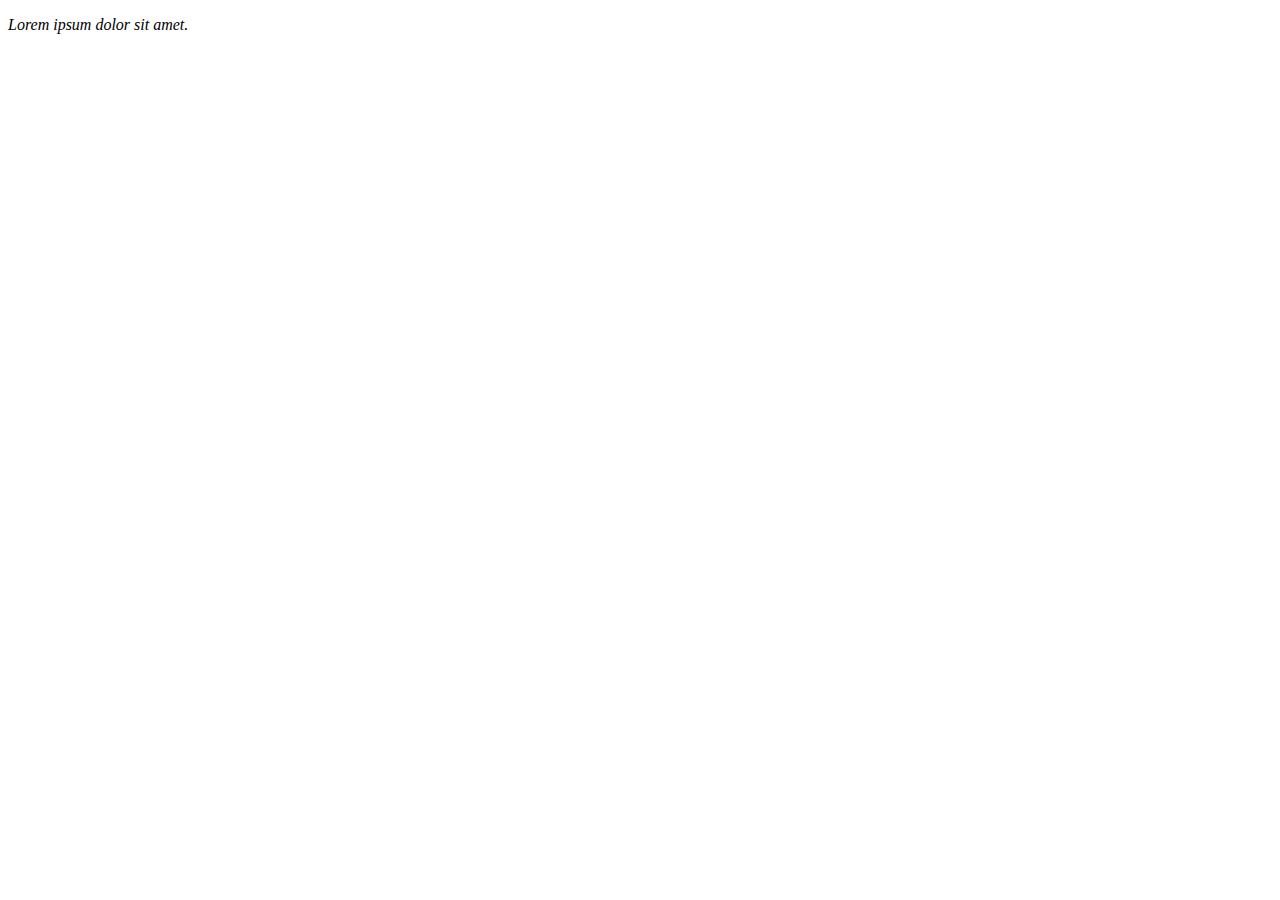
==== index.html @ 15857299 "update_html" ====
<!DOCTYPE html>
<html lang="en">
<head>
    <meta charset="UTF-8">
    <meta http-equiv="X-UA-Compatible" content="IE=edge">
    <meta name="viewport" content="width=device-width, initial-scale=1.0">
    <title>hw-2</title>
    <link rel="stylesheet" href="styles.css">
</head>
<body>
    <p class="a1">Lorem ipsum dolor sit amet.</p>
</body>
</html>
---- styles.css ----
.a1 {
    font-style: italic;
}
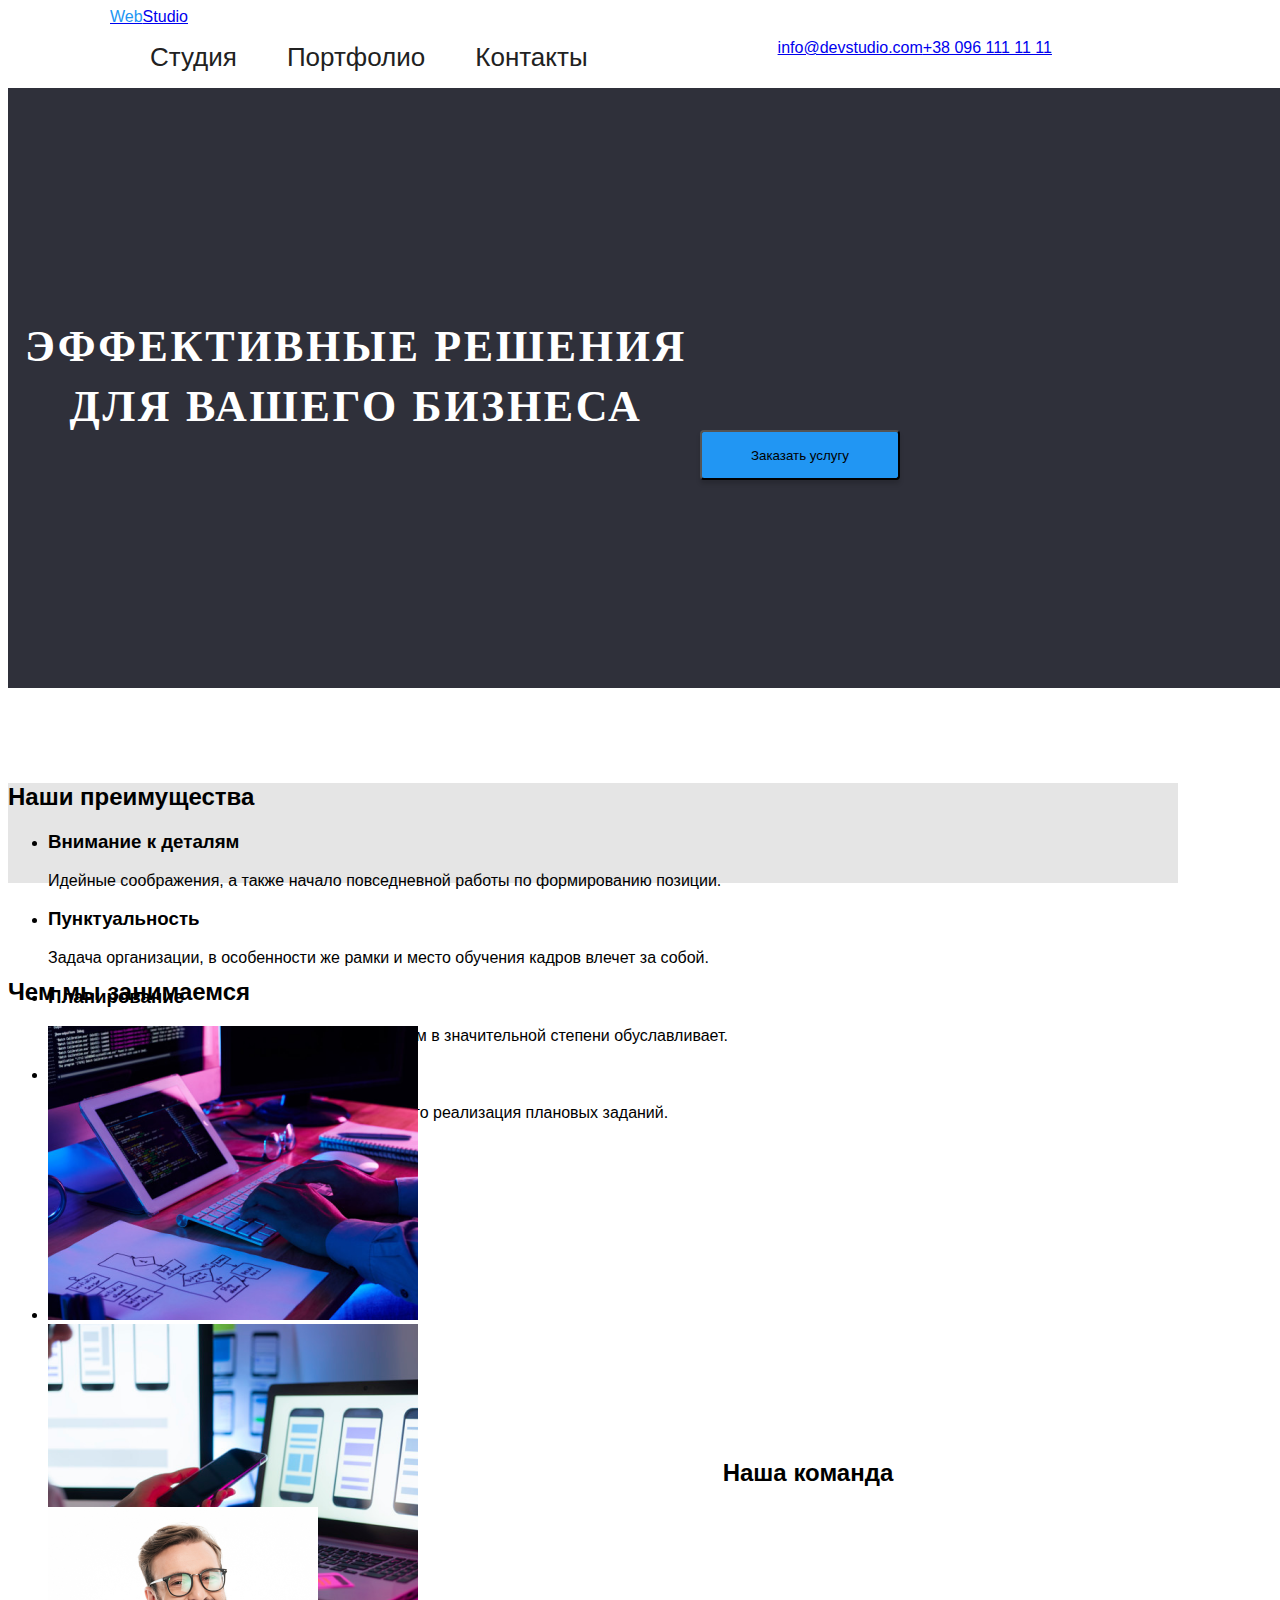
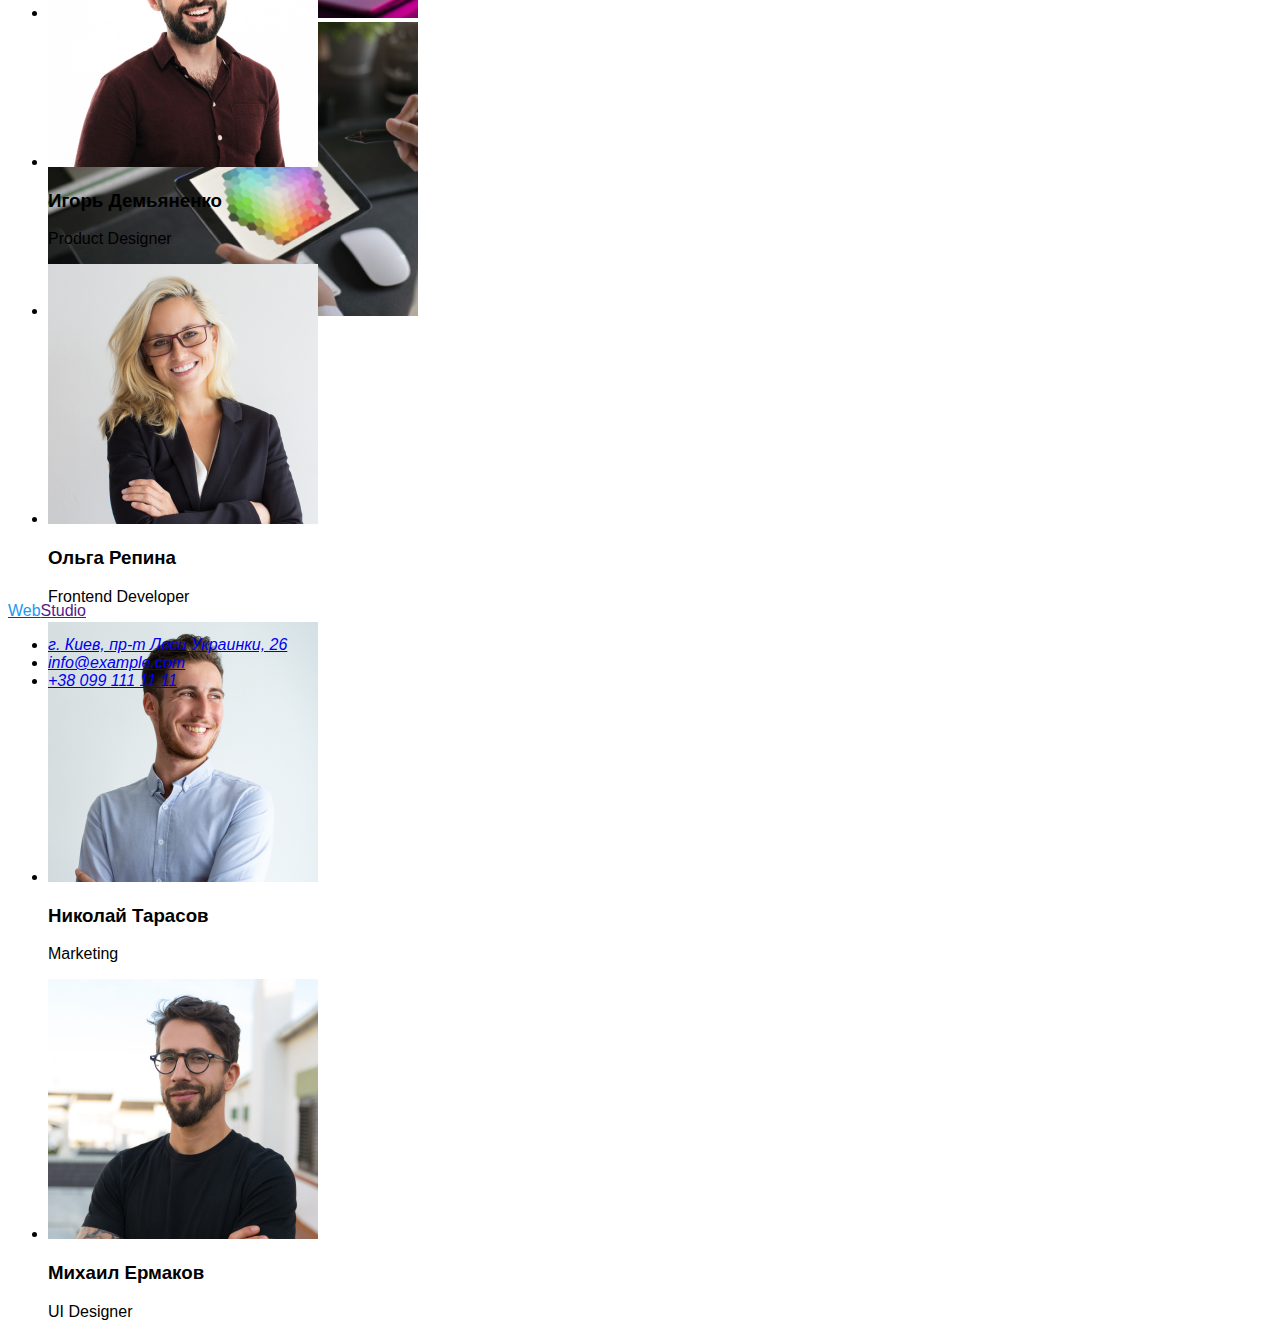
==== commit e1f115d1: "update index html" ====
--- a/index.html
+++ b/index.html
@@ -8,6 +8,101 @@
     <link rel="stylesheet" href="styles.css">
 </head>
 <body>
-    <p class="a1">Lorem ipsum dolor sit amet.</p>
+    <div class="list wrapper">
+        <header class="header">         <!--header-->
+            <nav class="navigation">
+                <a href="/"><span class="logo">Web</span>Studio</a>
+                <ul class="list navigation-list">
+                    <li class="navigation-item"></li>
+                    <a href="" class="navigation-link">Студия</a>
+                    </li>
+                    <li class="navigation-item"></li>
+                    <a href="" class="navigation-link">Портфолио</a>
+                    </li>
+                    <li class="navigation-item"></li>
+                    <a href="" class="navigation-link">Контакты</a>
+                    </li>
+                </ul>
+            </nav>
+            <ul class="list social">
+                <li><a href="info@devstudio.com" class="mailto">info@devstudio.com</a></li>
+                <li><a href="+380961111111" class="tel">+38 096 111 11 11</a></li>
+            </ul>
+        </header>
+    </div>
+   
+    <!--main-->
+    <main>
+        <section class="service">  <!--service-->
+            <h1 class="service-list">Эффективные решения для вашего бизнеса</h1>
+            <button class="btn-list" type="button">Заказать услугу</button>
+        </section>
+        <section class="advantage">      <!--advantage-->
+            <h2>Наши преимущества</h2>
+            <ul>
+                <li>
+                    <h3>Внимание к деталям</h3>
+                    <p>Идейные соображения, а также начало повседневной работы по формированию позиции.</p>
+                </li>
+                <li>
+                    <h3>Пунктуальность</h3>
+                    <p>Задача организации, в особенности же рамки и место обучения кадров влечет за собой.</p>
+                </li>
+                <li>
+                    <h3>Планирование</h3>
+                    <p>Равным образом консультация с широким активом в значительной степени обуславливает.</p>
+                </li>
+                <li>
+                    <h3>Современные технологии</h3>
+                    <p>Значимость этих проблем настолько очевидна, что реализация плановых заданий.</p>
+                </li>
+            </ul>
+        </section>
+        <section class="work">    <!--work-->
+            <h2>Чем мы занимаемся</h2>
+            <ul>
+                <li><img src="img/img-1.png" width="370" alt="работа за ноутбуком"></a></li>
+                <li><img src="img/img-2.png" width="370" alt="работа за телефоном"></a></li>
+                <li><img src="img/img-3.png" width="370" alt="работа за планшетом"></a></li>
+            </ul>
+    
+        </section>     <!--Team-->
+        <section class="team">
+            <h2 class="team-text">Наша команда</h2>
+            <ul>
+                <li><img src="img/img-t1.jpg" width="270" alt="Игорь Демьяненко">
+                    <h3>Игорь Демьяненко</h3>
+                    <p>Product Designer</p>
+                </li>
+    
+                <li><img src="img/img-t2.jpg" width="270" alt="Ольга Репина">
+                    <h3>Ольга Репина</h3>
+                    <p>Frontend Developer</p>
+                </li>
+    
+                <li><img src="img/img-t3.jpg" width="270" alt="Николай Тарасов">
+                    <h3>Николай Тарасов</h3>
+                    <p>Marketing</p>
+                </li>
+    
+                <li><img src="img/img-t4.jpg" width="270" alt="Михаил Ермаков">
+                    <h3>Михаил Ермаков</h3>
+                    <p>UI Designer</p>
+                </li>
+            </ul>
+    
+        </section>
+    </main>
+    <!--footer-->
+    <footer class="footer">
+        <a href=""><span class="logo">Web</span>Studio</a>
+        <address>
+            <ul class="navigatoin-list">
+                <li><a href="https://goo.gl/maps/PXL627FCMpNn1jsP7" target="_blank">г. Киев, пр-т Леси Украинки, 26</a></li>
+                <li><a href="info@example.com" class="mailto">info@example.com</a></li>
+                <li><a href="+380991111111" class="tel">+38 099 111 11 11</a></li>
+            </ul>
+        </address>
+    </footer>
 </body>
 </html>--- a/styles.css
+++ b/styles.css
@@ -1,3 +1,118 @@
-.a1 {
-    font-style: italic;
+* {
+        box-sizing: border-box;
+}
+
+/*:root {
+        --main-light: #fff;
+        --main-dark: #212121;
+        --secondary-color: #2F303A;
+}  */
+
+body {
+        font-family: 'Roboto', sans-serif ;
+}
+
+.wrapper {
+background-color: #fff;
+}
+
+     /*   -header- */
+.header {
+     width: 1260px;
+     margin: 0 auto;
+     height: 80px;
+     padding: 25px 25px 25px 100px;
+     display: flex;
+     align-items: center;
+}
+
+.list {
+list-style: none;
+display: flex;
+}
+        
+.navigation {
+        margin-right: 100px;
+}
+
+.navigation-link {
+        color: #212121;
+        text-decoration: none;
+        font-size: 26px;
+        margin-right: 50px;
+}
+
+.logo {
+        color: #2196F3;
+}
+
+.social {
+margin-right: 50px;
+}
+
+        /*  -main-
+                 -service- */
+.service {
+width: 1600px;
+height: 600px;
+background: #2F303A;
+margin-bottom: 95px;
+}
+
+.service-list {
+        width: 696px;
+        height: 120px;
+        position: absolute;
+        font-family: 'Roboto';
+        font-weight: 900;
+        font-size: 44px;
+        line-height: 60px;
+        text-align: center;
+        letter-spacing: 0.06em;
+        text-transform: uppercase;
+        color: #FFFFFF;
+        padding-top: 200px;
+        margin-bottom: 30px;
+}
+
+.btn-list {
+        position: absolute;
+        width: 200px;
+        height: 50px;
+        left: 700px;
+        top: 430px;
+        background: #2196F3;
+        box-shadow: 0px 4px 4px rgba(0, 0, 0, 0.15);
+        border-radius: 4px;
+}
+            /*    -advantage- */
+.advantage {
+        width: 1170px;
+        height: 100px;
+        background: #E5E5E5;
+        
+        margin-bottom: 95px;
+}
+             /*   -work- */
+.work {
+        Width: 1170px;
+        Height: 386px;
+        margin-bottom: 95px;
+}
+            /*    -Team- */
+.team {
+        Width: 1600px;
+        Height: 648px;
+        margin-bottom: 95px;
+}
+
+.team-text {
+        text-align: center;
+}
+                    
+             /*   -footer- */
+.footer {
+        Width: 1600px;
+        Height: 252px;
+        
 }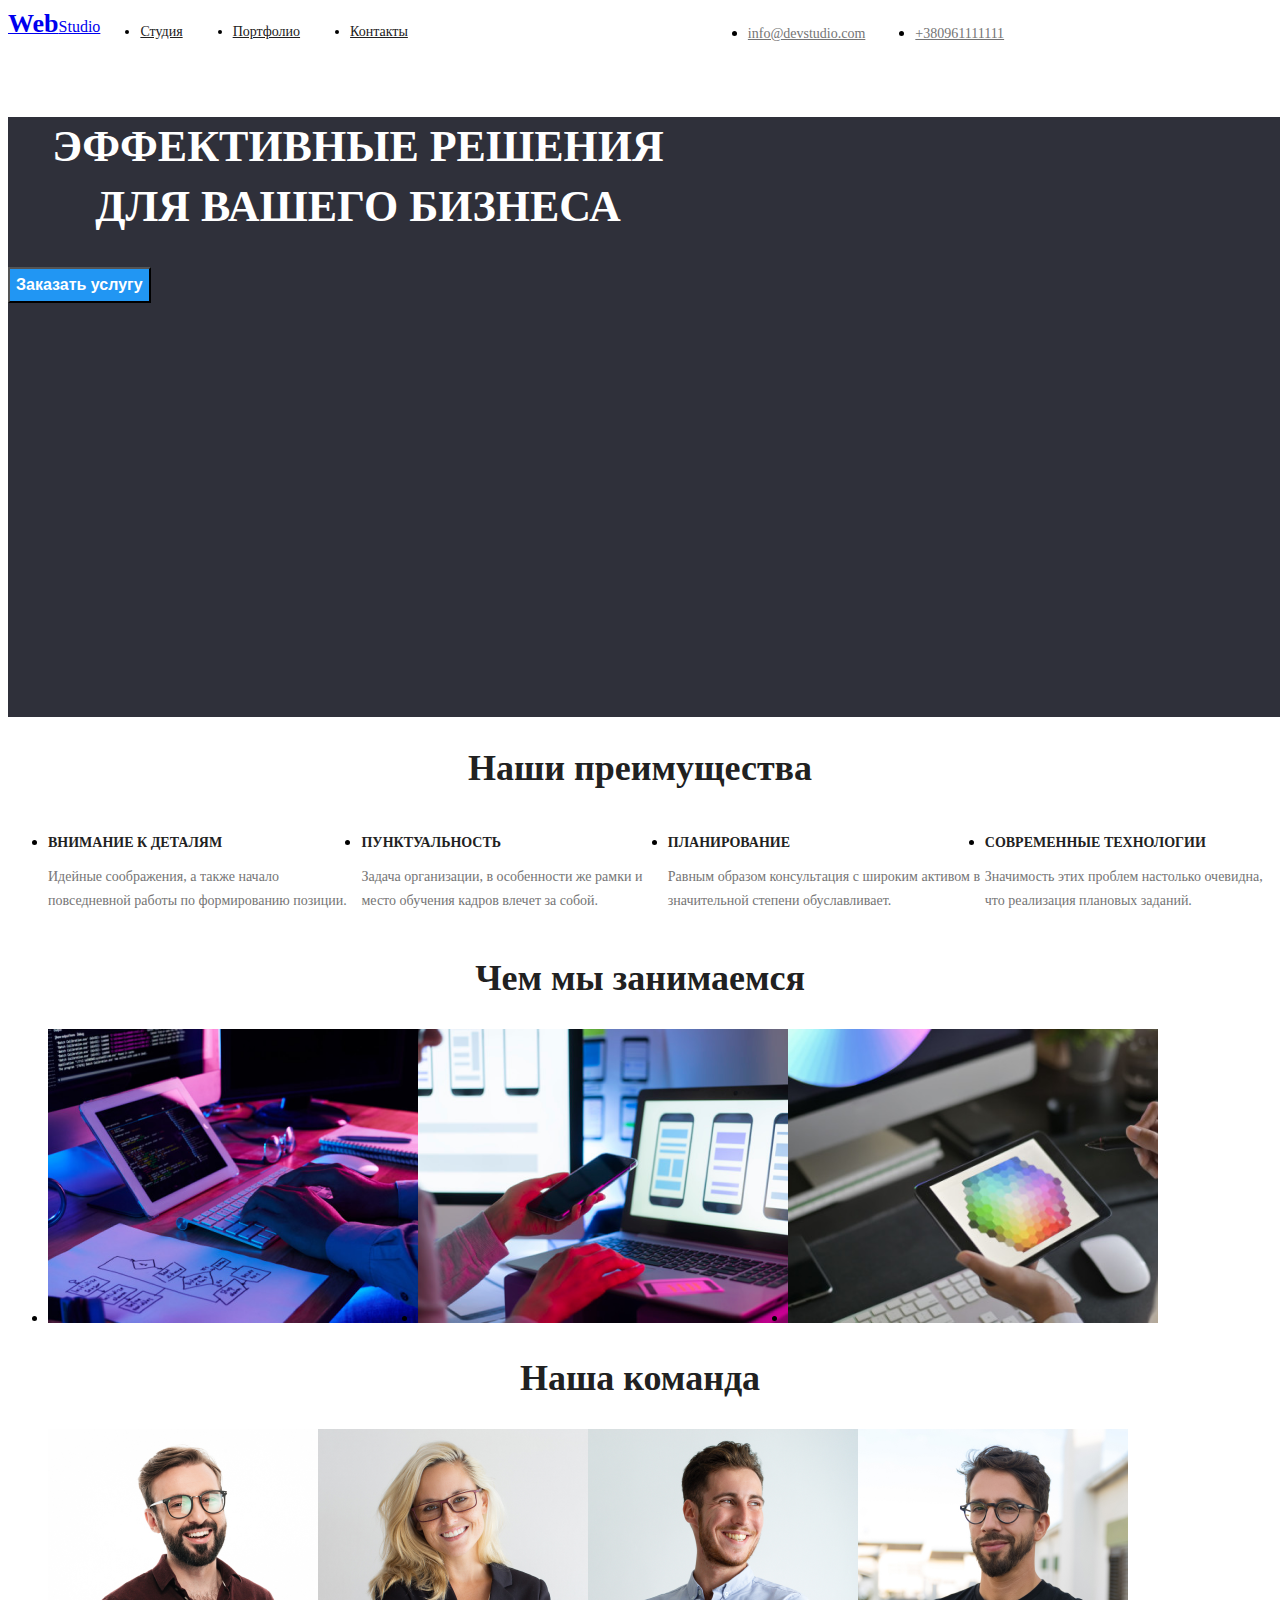
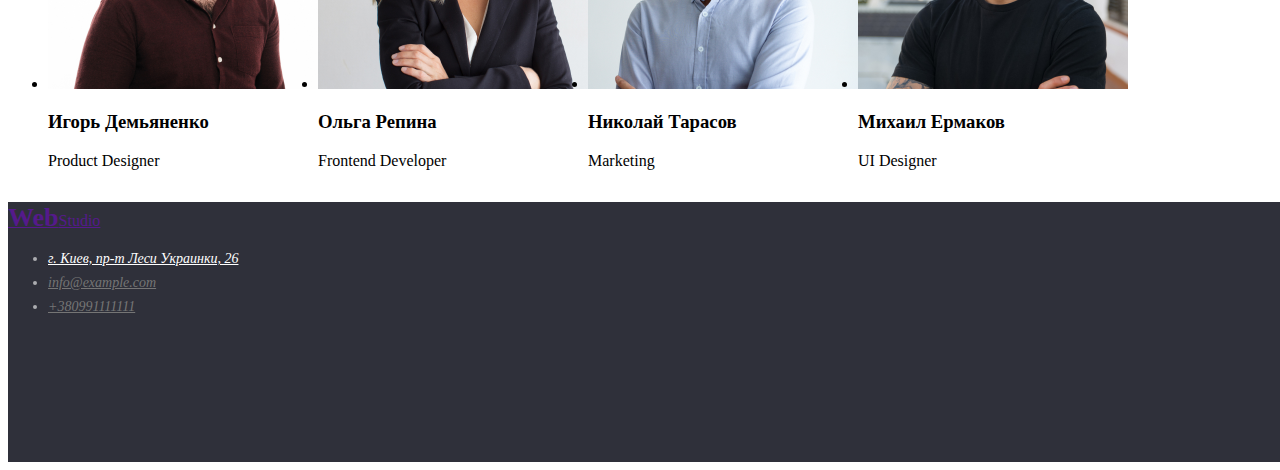
==== commit c01eafe7: "mega update html css" ====
--- a/index.html
+++ b/index.html
@@ -8,59 +8,52 @@
     <link rel="stylesheet" href="styles.css">
 </head>
 <body>
-    <div class="list wrapper">
-        <header class="header">         <!--header-->
+    <div class="wrapper">
+        <header class="header">
             <nav class="navigation">
-                <a href="/"><span class="logo">Web</span>Studio</a>
-                <ul class="list navigation-list">
-                    <li class="navigation-item"></li>
-                    <a href="" class="navigation-link">Студия</a>
-                    </li>
-                    <li class="navigation-item"></li>
-                    <a href="" class="navigation-link">Портфолио</a>
-                    </li>
-                    <li class="navigation-item"></li>
-                    <a href="" class="navigation-link">Контакты</a>
-                    </li>
+                <a class="stydio" href="/"><span class="logo">Web</span>Studio</a>
+                <ul class="navigation-list">
+                    <li class="navigation-item"><a href="" class="navigation-link">Студия</a></li>
+                    <li class="navigation-item"><a href="" class="navigation-link">Портфолио</a></li>
+                    <li class="navigation-item"><a href="" class="navigation-link">Контакты</a></li>
                 </ul>
             </nav>
-            <ul class="list social">
-                <li><a href="info@devstudio.com" class="mailto">info@devstudio.com</a></li>
-                <li><a href="+380961111111" class="tel">+38 096 111 11 11</a></li>
+            <ul class="info">
+                <li><a href="mailto:info@devstudio.com" class="mailto">info@devstudio.com</a></li>
+                <li><a href="tel:+380961111111" class="tel">+380961111111</a></li>
             </ul>
         </header>
     </div>
-   
     <!--main-->
     <main>
         <section class="service">  <!--service-->
             <h1 class="service-list">Эффективные решения для вашего бизнеса</h1>
-            <button class="btn-list" type="button">Заказать услугу</button>
+            <button class="btn" type="button">Заказать услугу</button>
         </section>
         <section class="advantage">      <!--advantage-->
-            <h2>Наши преимущества</h2>
-            <ul>
+            <h2 class="title">Наши преимущества</h2>
+            <ul class="title-item">
                 <li>
-                    <h3>Внимание к деталям</h3>
-                    <p>Идейные соображения, а также начало повседневной работы по формированию позиции.</p>
+                    <h3 class="title-list">Внимание к деталям</h3>
+                    <p class="title-text">Идейные соображения, а также начало повседневной работы по формированию позиции.</p>
                 </li>
                 <li>
-                    <h3>Пунктуальность</h3>
-                    <p>Задача организации, в особенности же рамки и место обучения кадров влечет за собой.</p>
+                    <h3 class="title-list">Пунктуальность</h3>
+                    <p class="title-text">Задача организации, в особенности же рамки и место обучения кадров влечет за собой.</p>
                 </li>
                 <li>
-                    <h3>Планирование</h3>
-                    <p>Равным образом консультация с широким активом в значительной степени обуславливает.</p>
+                    <h3 class="title-list">Планирование</h3>
+                    <p class="title-text">Равным образом консультация с широким активом в значительной степени обуславливает.</p>
                 </li>
                 <li>
-                    <h3>Современные технологии</h3>
-                    <p>Значимость этих проблем настолько очевидна, что реализация плановых заданий.</p>
+                    <h3 class="title-list">Современные технологии</h3>
+                    <p class="title-text">Значимость этих проблем настолько очевидна, что реализация плановых заданий.</p>
                 </li>
             </ul>
         </section>
         <section class="work">    <!--work-->
-            <h2>Чем мы занимаемся</h2>
-            <ul>
+            <h2 class="title">Чем мы занимаемся</h2>
+            <ul class="title-foto">
                 <li><img src="img/img-1.png" width="370" alt="работа за ноутбуком"></a></li>
                 <li><img src="img/img-2.png" width="370" alt="работа за телефоном"></a></li>
                 <li><img src="img/img-3.png" width="370" alt="работа за планшетом"></a></li>
@@ -68,8 +61,8 @@
     
         </section>     <!--Team-->
         <section class="team">
-            <h2 class="team-text">Наша команда</h2>
-            <ul>
+            <h2 class="title">Наша команда</h2>
+            <ul class="team-foto">
                 <li><img src="img/img-t1.jpg" width="270" alt="Игорь Демьяненко">
                     <h3>Игорь Демьяненко</h3>
                     <p>Product Designer</p>
@@ -97,10 +90,10 @@
     <footer class="footer">
         <a href=""><span class="logo">Web</span>Studio</a>
         <address>
-            <ul class="navigatoin-list">
-                <li><a href="https://goo.gl/maps/PXL627FCMpNn1jsP7" target="_blank">г. Киев, пр-т Леси Украинки, 26</a></li>
-                <li><a href="info@example.com" class="mailto">info@example.com</a></li>
-                <li><a href="+380991111111" class="tel">+38 099 111 11 11</a></li>
+            <ul class="address">
+                <li><a href="https://goo.gl/maps/PXL627FCMpNn1jsP7" class="town" target="_blank">г. Киев, пр-т Леси Украинки, 26</a></li>
+                <li><a href="mailto:info@example.com" class="mailto">info@example.com</a></li>
+                <li><a href="tel:+380991111111" class="tel">+380991111111</a></li>
             </ul>
         </address>
     </footer>
--- a/styles.css
+++ b/styles.css
@@ -8,111 +8,161 @@
         --secondary-color: #2F303A;
 }  */
 
-body {
-        font-family: 'Roboto', sans-serif ;
+/*.wrapper {
+       
+} */
+
+.header {
+        width: 1600px;
+        height: 80px;
+        background: #FFFFFF;
+        display: flex;
+        
 }
 
-.wrapper {
-background-color: #fff;
+.navigation {
+        display: flex;
+        margin-right: 200px;
 }
 
-     /*   -header- */
-.header {
-     width: 1260px;
-     margin: 0 auto;
-     height: 80px;
-     padding: 25px 25px 25px 100px;
-     display: flex;
-     align-items: center;
+
+.logo {
+        font-weight: 700;
+        font-size: 26px;
+        line-height: 31px;
+        
 }
 
-.list {
-list-style: none;
-display: flex;
-}
+.navigation-list {
+        display: flex;
+        margin-right: 50px;
         
-.navigation {
-        margin-right: 100px;
 }
 
-.navigation-link {
-        color: #212121;
-        text-decoration: none;
-        font-size: 26px;
-        margin-right: 50px;
+.info {
+        display: flex;
+} 
+
+.navigation-item {
+        font-style: normal;
+        font-weight: 500;
+        font-size: 14px;
+        line-height: 16px;
+        
 }
 
-.logo {
-        color: #2196F3;
+
+
+.navigation-link {
+        font-style: normal;
+        font-weight: 500;
+        font-size: 14px;
+        line-height: 16px;
+        color: #212121;
+        margin-right: 50px;
+        
 }
 
-.social {
-margin-right: 50px;
+.mailto,
+.tel {
+        font-weight: 500;
+        font-size: 14px;
+        line-height: 16px;
+        color: #757575;
+        margin-right: 50px;
+        
 }
 
-        /*  -main-
-                 -service- */
+  /*main  service*/ 
+
 .service {
-width: 1600px;
-height: 600px;
-background: #2F303A;
-margin-bottom: 95px;
+        width: 1600px;
+        height: 600px;
+        background: #2F303A;
 }
 
 .service-list {
-        width: 696px;
+        width: 700px;
         height: 120px;
-        position: absolute;
-        font-family: 'Roboto';
+        
         font-weight: 900;
         font-size: 44px;
         line-height: 60px;
         text-align: center;
-        letter-spacing: 0.06em;
+        
         text-transform: uppercase;
         color: #FFFFFF;
-        padding-top: 200px;
-        margin-bottom: 30px;
 }
 
-.btn-list {
-        position: absolute;
-        width: 200px;
-        height: 50px;
-        left: 700px;
-        top: 430px;
-        background: #2196F3;
-        box-shadow: 0px 4px 4px rgba(0, 0, 0, 0.15);
-        border-radius: 4px;
-}
-            /*    -advantage- */
-.advantage {
-        width: 1170px;
-        height: 100px;
-        background: #E5E5E5;
+.btn {
+                background: #2196F3;
+                font-weight: 700;
+                font-size: 16px;
+                line-height: 30px;
         
-        margin-bottom: 95px;
-}
-             /*   -work- */
-.work {
-        Width: 1170px;
-        Height: 386px;
-        margin-bottom: 95px;
-}
-            /*    -Team- */
-.team {
-        Width: 1600px;
-        Height: 648px;
-        margin-bottom: 95px;
+                
+                color: #FFFFFF;
 }
 
-.team-text {
+
+
+.title {
+        font-weight: 700;
+        font-size: 36px;
+        line-height: 42px;
         text-align: center;
+        color: #212121;
 }
-                    
-             /*   -footer- */
+
+.title-list{
+        font-weight: 700;
+        font-size: 14px;
+        line-height: 16px;
+        
+        
+        text-transform: uppercase;
+text-decoration: none;
+        color: #212121;
+        
+}
+
+.title-item {
+        display: flex;
+}
+
+.title-text {
+        font-weight: 400;
+        font-size: 14px;
+        line-height: 24px;
+
+        color: #757575;
+} 
+
+.title-foto {
+        display: flex;
+}
+
+.team-foto {
+        display: flex;
+}
+
+
+
 .footer {
-        Width: 1600px;
-        Height: 252px;
+        width: 1600px;
+        height: 260px;
+        background: #2F303A;
+}
+
+.address {
+        font-weight: 400;
+        font-size: 14px;
+        line-height: 24px;        
+        color: rgba(255, 255, 255, 0.6);
+}
+
+.town {
         
-}+        color: #fff;
+}
+
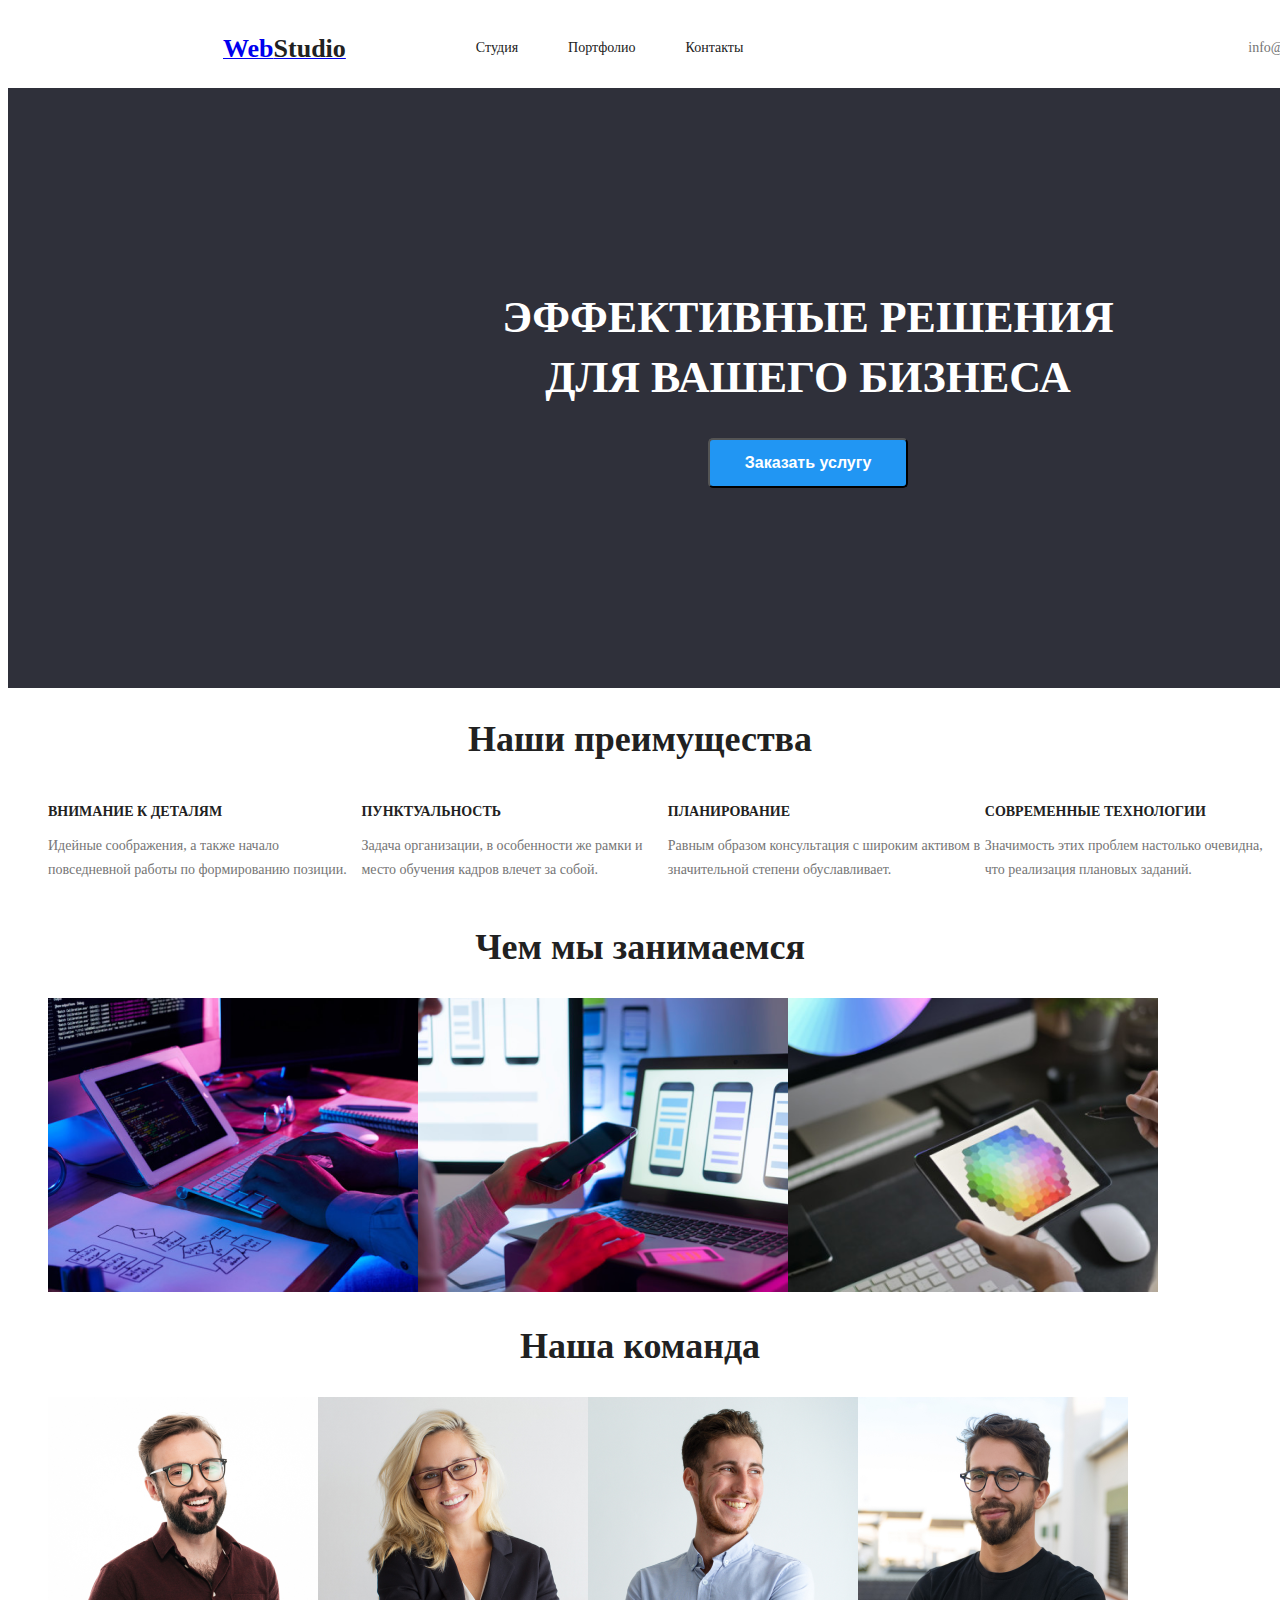
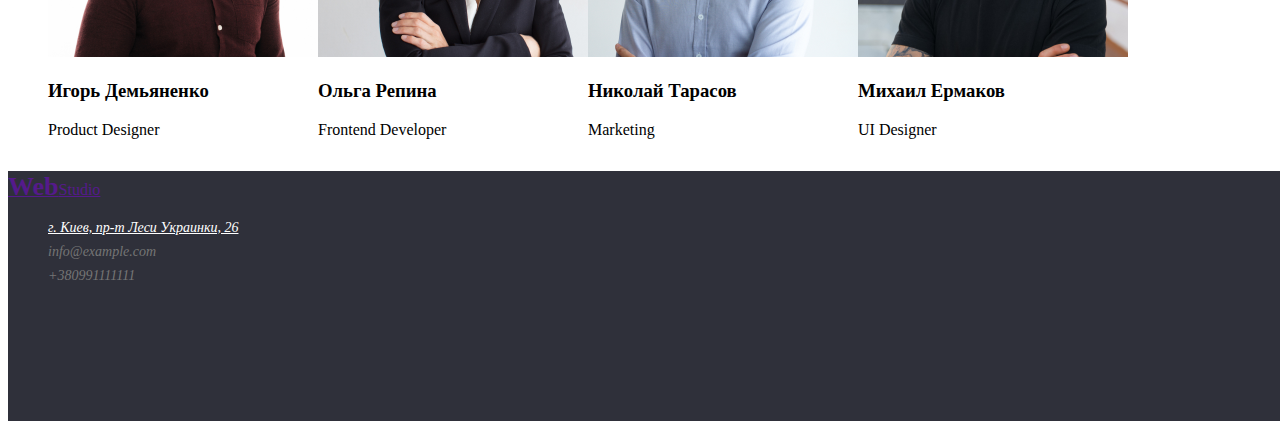
==== commit fb06fe3d: "update1" ====
--- a/index.html
+++ b/index.html
@@ -11,16 +11,16 @@
     <div class="wrapper">
         <header class="header">
             <nav class="navigation">
-                <a class="stydio" href="/"><span class="logo">Web</span>Studio</a>
+                <a class="stydio" href="/"><span class="logo">Web</span><span class="logo-stydio">Studio</span></a>
                 <ul class="navigation-list">
                     <li class="navigation-item"><a href="" class="navigation-link">Студия</a></li>
-                    <li class="navigation-item"><a href="" class="navigation-link">Портфолио</a></li>
+                    <li class="navigation-item"><a href="/portfolio.html" class="navigation-link">Портфолио</a></li>
                     <li class="navigation-item"><a href="" class="navigation-link">Контакты</a></li>
                 </ul>
             </nav>
             <ul class="info">
-                <li><a href="mailto:info@devstudio.com" class="mailto">info@devstudio.com</a></li>
-                <li><a href="tel:+380961111111" class="tel">+380961111111</a></li>
+                <li class="info-list"><a href="mailto:info@devstudio.com" class="mailto">info@devstudio.com</a></li>
+                <li class="info-list"><a href="tel:+380961111111" class="tel">+380961111111</a></li>
             </ul>
         </header>
     </div>
--- a/styles.css
+++ b/styles.css
@@ -7,10 +7,6 @@
         --main-dark: #212121;
         --secondary-color: #2F303A;
 }  */
-
-/*.wrapper {
-       
-} */
 
 .header {
         width: 1600px;
@@ -25,42 +21,63 @@
         margin-right: 200px;
 }
 
-
-.logo {
+.logo, .logo-stydio {
         font-weight: 700;
         font-size: 26px;
-        line-height: 31px;
+        line-height: 31px;        
+}
+
+.logo-stydio{
+        color:#212121;      
+}
+
+.stydio {
         
+        margin: 25px 90px 25px 215px;
 }
 
 .navigation-list {
         display: flex;
-        margin-right: 50px;
+        list-style-type: none;    
+        margin: 32px 215px 32px 0px;
         
 }
 
 .info {
-        display: flex;
+        display: flex; 
+                font-weight: 500;
+                font-size: 14px;
+                line-height: 16px;
+                margin: 32px 215px 32px 0px;
 } 
 
 .navigation-item {
-        font-style: normal;
         font-weight: 500;
         font-size: 14px;
-        line-height: 16px;
-        
+        line-height: 16px;        
 }
 
 
 
 .navigation-link {
-        font-style: normal;
         font-weight: 500;
         font-size: 14px;
         line-height: 16px;
         color: #212121;
         margin-right: 50px;
-        
+        text-decoration: none; 
+}
+
+.navigation-link:hover {
+color: #2196F3;
+}
+
+.mailto:hover {
+        color: #2196F3;
+}
+
+.tel:hover {
+        color: #2196F3;
 }
 
 .mailto,
@@ -70,7 +87,13 @@
         line-height: 16px;
         color: #757575;
         margin-right: 50px;
-        
+        text-decoration: none;        
+}
+
+
+
+.info-list {
+        list-style-type: none;      
 }
 
   /*main  service*/ 
@@ -83,25 +106,28 @@
 
 .service-list {
         width: 700px;
-        height: 120px;
-        
+        height: 120px;        
         font-weight: 900;
         font-size: 44px;
         line-height: 60px;
         text-align: center;
-        
         text-transform: uppercase;
         color: #FFFFFF;
+        margin: 200px 450px 280px 450px;
+        position: absolute;
 }
 
 .btn {
-                background: #2196F3;
-                font-weight: 700;
-                font-size: 16px;
-                line-height: 30px;
-        
-                
-                color: #FFFFFF;
+        width: 200px;
+        height: 50px;
+        background: #2196F3;
+        font-weight: 700;
+        font-size: 16px;
+        line-height: 30px;               
+        color: #FFFFFF;
+        border-radius: 5px;
+        position: absolute;
+        margin: 350px 700px 200px 700px;
 }
 
 
@@ -118,39 +144,36 @@
         font-weight: 700;
         font-size: 14px;
         line-height: 16px;
-        
-        
         text-transform: uppercase;
-text-decoration: none;
-        color: #212121;
-        
+        text-decoration: none;
+        color: #212121;       
 }
 
 .title-item {
         display: flex;
+        list-style-type: none;
 }
 
 .title-text {
         font-weight: 400;
         font-size: 14px;
         line-height: 24px;
-
         color: #757575;
 } 
 
 .title-foto {
         display: flex;
+        list-style-type: none;
 }
 
 .team-foto {
         display: flex;
+        list-style-type: none;
 }
-
-
 
 .footer {
         width: 1600px;
-        height: 260px;
+        height: 250px;
         background: #2F303A;
 }
 
@@ -159,10 +182,10 @@
         font-size: 14px;
         line-height: 24px;        
         color: rgba(255, 255, 255, 0.6);
+        list-style-type: none;
 }
 
 .town {
-        
         color: #fff;
 }
 
